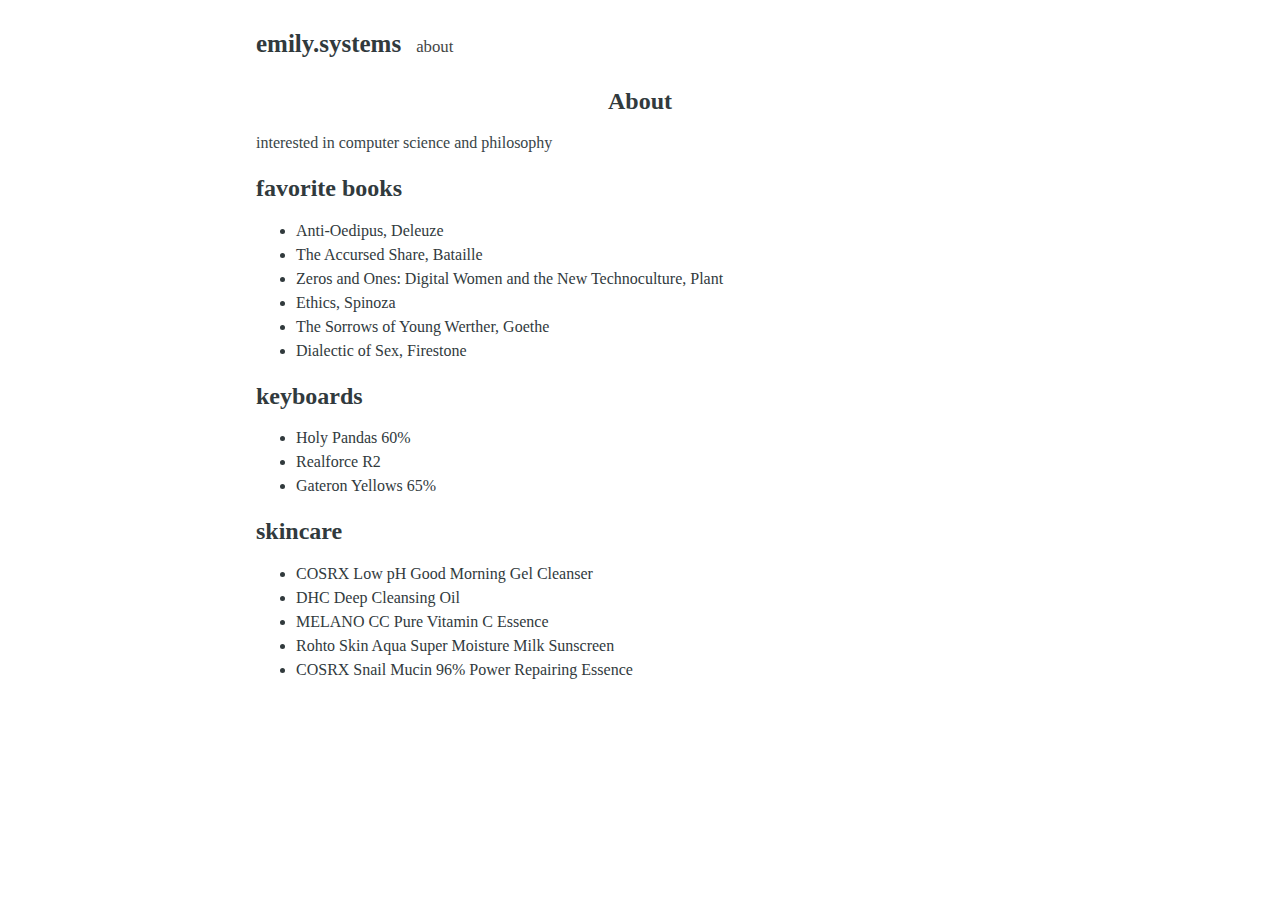
==== about/index.html @ c2751cf1 "first commit" ====
<!DOCTYPE html>
<html><head>
    <meta charset="utf-8">
    <meta name="viewport" content="width=device-width, initial-scale=1.0">
    <meta name="description" content="Your site description">
    
    <link rel="shortcut icon" href="https://emily.systems/favicon.ico">
    
    <link rel="stylesheet" href="/css/style.min.css">

    <title>About</title>
</head>
<body><header id="banner">
    <h2><a href="https://emily.systems">emily.systems</a></h2>
    <nav>
        <ul>
            <li>
                <a href="/about/" title="about">about</a>
            </li>
        </ul>
    </nav>
</header>
<main id="content">
<article>
    <header id="post-header">
        <h1>About</h1>
        <div></div>
    </header><p>interested in computer science and philosophy</p>
<h2 id="favorite-books">favorite books</h2>
<ul>
<li>Anti-Oedipus, Deleuze</li>
<li>The Accursed Share, Bataille</li>
<li>Zeros and Ones: Digital Women and the New Technoculture, Plant</li>
<li>Ethics, Spinoza</li>
<li>The Sorrows of Young Werther, Goethe</li>
<li>Dialectic of Sex, Firestone</li>
</ul>
<h2 id="keyboards">keyboards</h2>
<ul>
<li>Holy Pandas 60%</li>
<li>Realforce R2</li>
<li>Gateron Yellows 65%</li>
</ul>
<h2 id="skincare">skincare</h2>
<ul>
<li>COSRX Low pH Good Morning Gel Cleanser</li>
<li>DHC Deep Cleansing Oil</li>
<li>MELANO CC Pure Vitamin C Essence</li>
<li>Rohto Skin Aqua Super Moisture Milk Sunscreen</li>
<li>COSRX Snail Mucin 96% Power Repairing Essence</li>
</ul>
</article>

        </main><footer id="footer">
    
</footer>
</body>
</html>
---- css/style.min.css ----
*,*:before,*:after{box-sizing:border-box}html{font-size:62.5%}body{font-size:16px;font-size:1.6rem;font-family:inter;color:#313a3d;width:100%;margin:0 auto;padding:0 16px;line-height:1.6}header#banner{margin:25px 0}header#banner a{color:#313a3d;text-decoration:none}header#banner a:hover{text-decoration:none}header#banner h2{display:inline;font-size:21px;font-size:2.1rem;margin:0 8px 0 0}header#banner nav{display:inline-block}header#banner nav ul{list-style-type:none;font-size:1.05em;text-transform:lowercase;margin:0;padding:0}header#banner nav ul li{display:inline;margin:0 3px}header#banner nav ul li a{color:#454545}main#content a{color:#007dfa;text-decoration:none}main#content a:hover{text-decoration:underline}main#content h1,main#content h2,main#content h3,main#content h4,main#content h5,main#content h6{margin-bottom:0;line-height:1.15}main#content h3{font-size:19px;font-size:1.9rem}main#content h1+p,main#content h2+p,main#content h3+p,main#content h4+p,main#content h5+p,main#content h6+p{margin-top:5px}main#content p{color:#394548;margin:16px 0}main#content hr{height:1px;border:0;background:#d8d8d8}main#content abbr{cursor:help}main#content ul#posts{list-style-type:none;font-size:16px;font-size:1.6rem;margin-top:0;padding:0}main#content ul#posts li{margin:5px 0;padding:0}main#content ul#posts small{font-size:.8em;color:#767676;margin-left:10px}main#content ul#posts li a{text-decoration:none}main#content ul#posts li a:hover small{color:inherit}main#content header#post-header h1{display:block;font-size:23px;font-size:2.3rem;font-weight:600;line-height:1.15}main#content header#post-header{text-align:center}main#content header#post-header>div{display:block;font-size:.85em;color:#767676}main#content #toc{border:1px solid #b1b1b1;border-radius:1px;line-height:26px;margin:16px 0;padding:9px 14px}main#content #toc h4{font-size:1.06em;color:#3d3d3d;margin:0}main#content #toc nav#TableOfContents{margin-top:4px}main#content #toc nav#TableOfContents>ul,main#content #toc nav#TableOfContents>ol{margin-left:-40px}main#content #toc ul,main#content #toc ol{font-size:.98em;margin:0;padding:0 0 0 40px}main#content #toc ul{list-style-type:none}main#content #toc ol{counter-reset:item}main#content #toc ol li{display:block}main#content #toc ol li:before{content:counters(item,".")". ";counter-increment:item}main#content img{max-width:100%;margin:0 auto}main#content figure{margin:16px 0}main#content figure img{display:block;max-width:100%;margin:0 auto}main#content figure figcaption{font-size:.92em;font-style:italic;line-height:22px;text-align:center;margin-top:6px;padding:0 10px}main#content figure figcaption h4{font-style:normal;display:inline;margin:0}main#content figure figcaption p{display:inline;margin:0;padding-left:8px}main#content blockquote{font-style:italic;margin-top:10px;margin-bottom:10px;margin-left:50px;padding-left:15px;border-left:3px solid #ccc}main#content code,main#content pre{font-family:menlo,monospace}main#content code{font-size:.96em;padding:0 5px}main#content pre{display:block;overflow-x:auto;font-size:14px;font-size:1.4rem;white-space:pre;margin:20px 0;padding:1.5rem;line-height:1.4}main#content pre code{padding:0}main#content section.footnotes{font-size:.9em}footer#footer{font-size:14px;font-size:1.4rem;font-weight:400;color:#b3b3b3;margin:40px 0}@media(min-width:770px){body{width:50em;line-height:1.5;overflow-y:scroll}main#content hr{width:108%;margin-left:-3.8%}header#banner h2{font-size:25px;font-size:2.5rem}main#content h3{font-size:20px;font-size:2rem}main#content ul#posts{font-size:18px;font-size:1.8rem}main#content header#post-header h1{font-size:24px;font-size:2.4rem}main#content img{max-width:108%;margin-left:-3.8%}main#content figure{margin-left:-3.8%}main#content figure img{max-width:108%}main#content pre{width:108%;margin-left:-3.8%;padding:1.5rem 2.2rem}}.chroma{color:#f8f8f2;background-color:#272822}.chroma .err{color:#960050;background-color:#1e0010}.chroma .lntd{vertical-align:top;padding:0;margin:0;border:0}.chroma .lntable{border-spacing:0;padding:0;margin:0;border:0;width:auto;overflow:auto;display:block}.chroma .hl{display:block;width:100%;background-color:#ffc}.chroma .lnt{margin-right:.4em;padding:0 .4em;color:#7f7f7f}.chroma .ln{margin-right:.4em;padding:0 .4em;color:#7f7f7f}.chroma .k{color:#66d9ef}.chroma .kc{color:#66d9ef}.chroma .kd{color:#66d9ef}.chroma .kn{color:#f92672}.chroma .kp{color:#66d9ef}.chroma .kr{color:#66d9ef}.chroma .kt{color:#66d9ef}.chroma .na{color:#a6e22e}.chroma .nc{color:#a6e22e}.chroma .no{color:#66d9ef}.chroma .nd{color:#a6e22e}.chroma .ne{color:#a6e22e}.chroma .nf{color:#a6e22e}.chroma .nx{color:#a6e22e}.chroma .nt{color:#f92672}.chroma .l{color:#ae81ff}.chroma .ld{color:#e6db74}.chroma .s{color:#e6db74}.chroma .sa{color:#e6db74}.chroma .sb{color:#e6db74}.chroma .sc{color:#e6db74}.chroma .dl{color:#e6db74}.chroma .sd{color:#e6db74}.chroma .s2{color:#e6db74}.chroma .se{color:#ae81ff}.chroma .sh{color:#e6db74}.chroma .si{color:#e6db74}.chroma .sx{color:#e6db74}.chroma .sr{color:#e6db74}.chroma .s1{color:#e6db74}.chroma .ss{color:#e6db74}.chroma .m{color:#ae81ff}.chroma .mb{color:#ae81ff}.chroma .mf{color:#ae81ff}.chroma .mh{color:#ae81ff}.chroma .mi{color:#ae81ff}.chroma .il{color:#ae81ff}.chroma .mo{color:#ae81ff}.chroma .o{color:#f92672}.chroma .ow{color:#f92672}.chroma .c{color:#75715e}.chroma .ch{color:#75715e}.chroma .cm{color:#75715e}.chroma .c1{color:#75715e}.chroma .cs{color:#75715e}.chroma .cp{color:#75715e}.chroma .cpf{color:#75715e}.chroma .gd{color:#f92672}.chroma .ge{font-style:italic}.chroma .gi{color:#a6e22e}.chroma .gs{font-weight:700}.chroma .gu{color:#75715e}
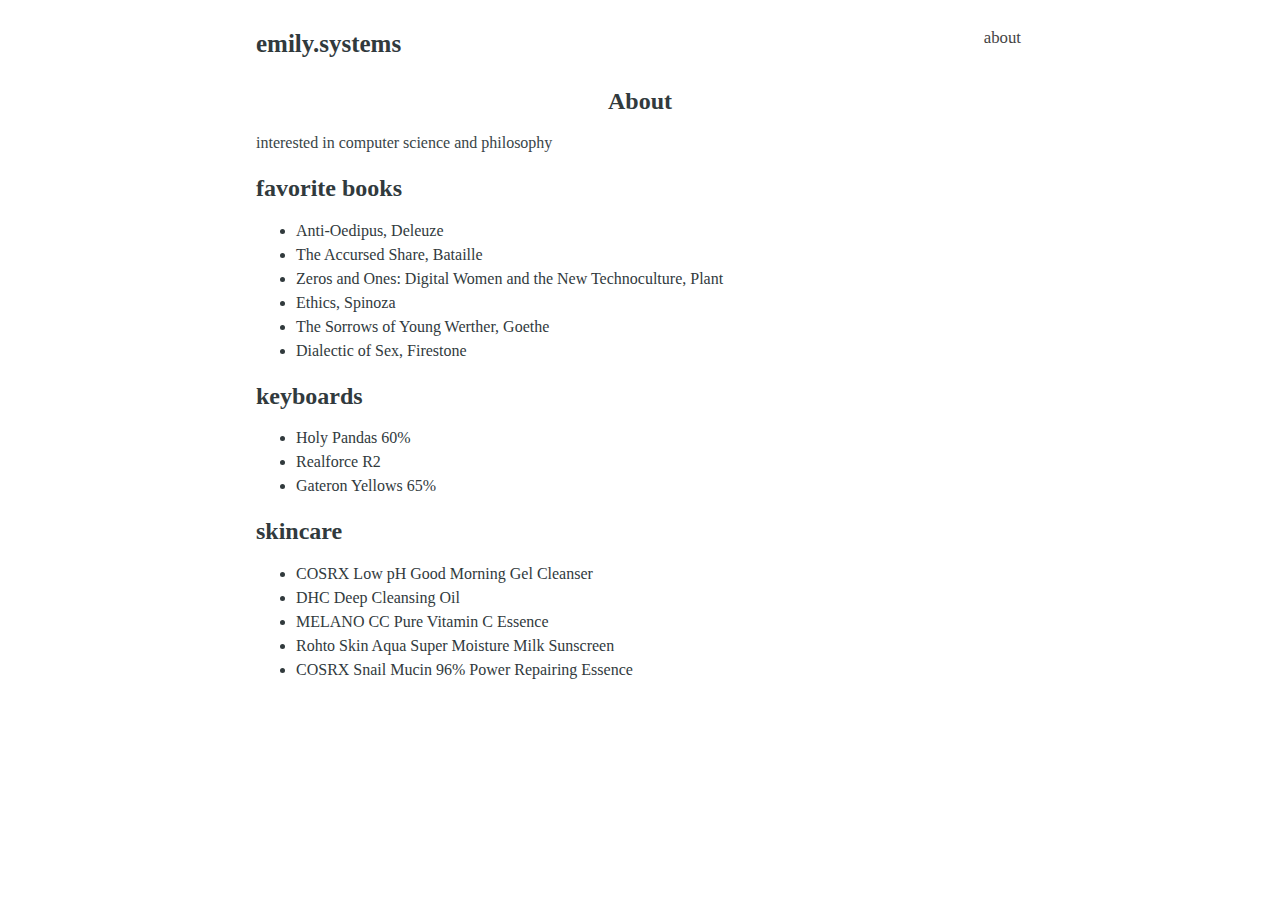
==== commit 5bb01cbe: "rebuild" ====
--- a/about/index.html
+++ b/about/index.html
@@ -2,7 +2,7 @@
 <html><head>
     <meta charset="utf-8">
     <meta name="viewport" content="width=device-width, initial-scale=1.0">
-    <meta name="description" content="Your site description">
+    <meta name="description" content="emily.systems">
     
     <link rel="shortcut icon" href="https://emily.systems/favicon.ico">
     
--- a/css/style.min.css
+++ b/css/style.min.css
@@ -1 +1 @@
-*,*:before,*:after{box-sizing:border-box}html{font-size:62.5%}body{font-size:16px;font-size:1.6rem;font-family:inter;color:#313a3d;width:100%;margin:0 auto;padding:0 16px;line-height:1.6}header#banner{margin:25px 0}header#banner a{color:#313a3d;text-decoration:none}header#banner a:hover{text-decoration:none}header#banner h2{display:inline;font-size:21px;font-size:2.1rem;margin:0 8px 0 0}header#banner nav{display:inline-block}header#banner nav ul{list-style-type:none;font-size:1.05em;text-transform:lowercase;margin:0;padding:0}header#banner nav ul li{display:inline;margin:0 3px}header#banner nav ul li a{color:#454545}main#content a{color:#007dfa;text-decoration:none}main#content a:hover{text-decoration:underline}main#content h1,main#content h2,main#content h3,main#content h4,main#content h5,main#content h6{margin-bottom:0;line-height:1.15}main#content h3{font-size:19px;font-size:1.9rem}main#content h1+p,main#content h2+p,main#content h3+p,main#content h4+p,main#content h5+p,main#content h6+p{margin-top:5px}main#content p{color:#394548;margin:16px 0}main#content hr{height:1px;border:0;background:#d8d8d8}main#content abbr{cursor:help}main#content ul#posts{list-style-type:none;font-size:16px;font-size:1.6rem;margin-top:0;padding:0}main#content ul#posts li{margin:5px 0;padding:0}main#content ul#posts small{font-size:.8em;color:#767676;margin-left:10px}main#content ul#posts li a{text-decoration:none}main#content ul#posts li a:hover small{color:inherit}main#content header#post-header h1{display:block;font-size:23px;font-size:2.3rem;font-weight:600;line-height:1.15}main#content header#post-header{text-align:center}main#content header#post-header>div{display:block;font-size:.85em;color:#767676}main#content #toc{border:1px solid #b1b1b1;border-radius:1px;line-height:26px;margin:16px 0;padding:9px 14px}main#content #toc h4{font-size:1.06em;color:#3d3d3d;margin:0}main#content #toc nav#TableOfContents{margin-top:4px}main#content #toc nav#TableOfContents>ul,main#content #toc nav#TableOfContents>ol{margin-left:-40px}main#content #toc ul,main#content #toc ol{font-size:.98em;margin:0;padding:0 0 0 40px}main#content #toc ul{list-style-type:none}main#content #toc ol{counter-reset:item}main#content #toc ol li{display:block}main#content #toc ol li:before{content:counters(item,".")". ";counter-increment:item}main#content img{max-width:100%;margin:0 auto}main#content figure{margin:16px 0}main#content figure img{display:block;max-width:100%;margin:0 auto}main#content figure figcaption{font-size:.92em;font-style:italic;line-height:22px;text-align:center;margin-top:6px;padding:0 10px}main#content figure figcaption h4{font-style:normal;display:inline;margin:0}main#content figure figcaption p{display:inline;margin:0;padding-left:8px}main#content blockquote{font-style:italic;margin-top:10px;margin-bottom:10px;margin-left:50px;padding-left:15px;border-left:3px solid #ccc}main#content code,main#content pre{font-family:menlo,monospace}main#content code{font-size:.96em;padding:0 5px}main#content pre{display:block;overflow-x:auto;font-size:14px;font-size:1.4rem;white-space:pre;margin:20px 0;padding:1.5rem;line-height:1.4}main#content pre code{padding:0}main#content section.footnotes{font-size:.9em}footer#footer{font-size:14px;font-size:1.4rem;font-weight:400;color:#b3b3b3;margin:40px 0}@media(min-width:770px){body{width:50em;line-height:1.5;overflow-y:scroll}main#content hr{width:108%;margin-left:-3.8%}header#banner h2{font-size:25px;font-size:2.5rem}main#content h3{font-size:20px;font-size:2rem}main#content ul#posts{font-size:18px;font-size:1.8rem}main#content header#post-header h1{font-size:24px;font-size:2.4rem}main#content img{max-width:108%;margin-left:-3.8%}main#content figure{margin-left:-3.8%}main#content figure img{max-width:108%}main#content pre{width:108%;margin-left:-3.8%;padding:1.5rem 2.2rem}}.chroma{color:#f8f8f2;background-color:#272822}.chroma .err{color:#960050;background-color:#1e0010}.chroma .lntd{vertical-align:top;padding:0;margin:0;border:0}.chroma .lntable{border-spacing:0;padding:0;margin:0;border:0;width:auto;overflow:auto;display:block}.chroma .hl{display:block;width:100%;background-color:#ffc}.chroma .lnt{margin-right:.4em;padding:0 .4em;color:#7f7f7f}.chroma .ln{margin-right:.4em;padding:0 .4em;color:#7f7f7f}.chroma .k{color:#66d9ef}.chroma .kc{color:#66d9ef}.chroma .kd{color:#66d9ef}.chroma .kn{color:#f92672}.chroma .kp{color:#66d9ef}.chroma .kr{color:#66d9ef}.chroma .kt{color:#66d9ef}.chroma .na{color:#a6e22e}.chroma .nc{color:#a6e22e}.chroma .no{color:#66d9ef}.chroma .nd{color:#a6e22e}.chroma .ne{color:#a6e22e}.chroma .nf{color:#a6e22e}.chroma .nx{color:#a6e22e}.chroma .nt{color:#f92672}.chroma .l{color:#ae81ff}.chroma .ld{color:#e6db74}.chroma .s{color:#e6db74}.chroma .sa{color:#e6db74}.chroma .sb{color:#e6db74}.chroma .sc{color:#e6db74}.chroma .dl{color:#e6db74}.chroma .sd{color:#e6db74}.chroma .s2{color:#e6db74}.chroma .se{color:#ae81ff}.chroma .sh{color:#e6db74}.chroma .si{color:#e6db74}.chroma .sx{color:#e6db74}.chroma .sr{color:#e6db74}.chroma .s1{color:#e6db74}.chroma .ss{color:#e6db74}.chroma .m{color:#ae81ff}.chroma .mb{color:#ae81ff}.chroma .mf{color:#ae81ff}.chroma .mh{color:#ae81ff}.chroma .mi{color:#ae81ff}.chroma .il{color:#ae81ff}.chroma .mo{color:#ae81ff}.chroma .o{color:#f92672}.chroma .ow{color:#f92672}.chroma .c{color:#75715e}.chroma .ch{color:#75715e}.chroma .cm{color:#75715e}.chroma .c1{color:#75715e}.chroma .cs{color:#75715e}.chroma .cp{color:#75715e}.chroma .cpf{color:#75715e}.chroma .gd{color:#f92672}.chroma .ge{font-style:italic}.chroma .gi{color:#a6e22e}.chroma .gs{font-weight:700}.chroma .gu{color:#75715e}+*,*:before,*:after{box-sizing:border-box}html{font-size:62.5%}body{font-size:16px;font-size:1.6rem;font-family:inter;color:#313a3d;width:100%;margin:0 auto;padding:0 16px;line-height:1.6}header#banner{margin:25px 0}header#banner a{color:#313a3d;text-decoration:none}header#banner a:hover{text-decoration:none}header#banner h2{display:inline;font-size:21px;font-size:2.1rem;margin:0 8px 0 0}header#banner nav{display:inline-block}header#banner nav ul{list-style-type:none;font-size:1.05em;text-transform:lowercase;margin:0;padding:0}header#banner nav ul li{display:inline;margin:0 3px}header#banner nav ul li a{color:#454545}header#banner nav{float:right}main#content a{color:#007dfa;text-decoration:none}main#content a:hover{text-decoration:underline}main#content h1,main#content h2,main#content h3,main#content h4,main#content h5,main#content h6{margin-bottom:0;line-height:1.15}main#content h3{font-size:19px;font-size:1.9rem}main#content h1+p,main#content h2+p,main#content h3+p,main#content h4+p,main#content h5+p,main#content h6+p{margin-top:5px}main#content p{color:#394548;margin:16px 0}main#content hr{height:1px;border:0;background:#d8d8d8}main#content abbr{cursor:help}main#content ul#posts{list-style-type:none;font-size:16px;font-size:1.6rem;margin-top:0;padding:0}main#content ul#posts li{margin:5px 0;padding:0}main#content ul#posts small{font-size:.8em;color:#767676;margin-left:10px}main#content ul#posts li a{text-decoration:none}main#content ul#posts li a:hover small{color:inherit}main#content header#post-header h1{display:block;font-size:23px;font-size:2.3rem;font-weight:600;line-height:1.15}main#content header#post-header{text-align:center}main#content header#post-header>div{display:block;font-size:.85em;color:#767676}main#content #toc{border:1px solid #b1b1b1;border-radius:1px;line-height:26px;margin:16px 0;padding:9px 14px}main#content #toc h4{font-size:1.06em;color:#3d3d3d;margin:0}main#content #toc nav#TableOfContents{margin-top:4px}main#content #toc nav#TableOfContents>ul,main#content #toc nav#TableOfContents>ol{margin-left:-40px}main#content #toc ul,main#content #toc ol{font-size:.98em;margin:0;padding:0 0 0 40px}main#content #toc ul{list-style-type:none}main#content #toc ol{counter-reset:item}main#content #toc ol li{display:block}main#content #toc ol li:before{content:counters(item,".")". ";counter-increment:item}main#content img{max-width:100%;margin:0 auto}main#content figure{margin:16px 0}main#content figure img{display:block;max-width:100%;margin:0 auto}main#content figure figcaption{font-size:.92em;font-style:italic;line-height:22px;text-align:center;margin-top:6px;padding:0 10px}main#content figure figcaption h4{font-style:normal;display:inline;margin:0}main#content figure figcaption p{display:inline;margin:0;padding-left:8px}main#content blockquote{font-style:italic;margin-top:10px;margin-bottom:10px;margin-left:50px;padding-left:15px;border-left:3px solid #ccc}main#content code,main#content pre{font-family:menlo,monospace}main#content code{font-size:.96em;padding:0 5px}main#content pre{display:block;overflow-x:auto;font-size:14px;font-size:1.4rem;white-space:pre;margin:20px 0;padding:1.5rem;line-height:1.4}main#content pre code{padding:0}main#content section.footnotes{font-size:.9em}footer#footer{font-size:14px;font-size:1.4rem;font-weight:400;color:#b3b3b3;margin:40px 0}@media(min-width:770px){body{width:50em;line-height:1.5;overflow-y:scroll}main#content hr{width:108%;margin-left:-3.8%}header#banner h2{font-size:25px;font-size:2.5rem}main#content h3{font-size:20px;font-size:2rem}main#content ul#posts{font-size:18px;font-size:1.8rem}main#content header#post-header h1{font-size:24px;font-size:2.4rem}main#content img{max-width:108%;margin-left:-3.8%}main#content figure{margin-left:-3.8%}main#content figure img{max-width:108%}main#content pre{width:108%;margin-left:-3.8%;padding:1.5rem 2.2rem}}.chroma{color:#f8f8f2;background-color:#272822}.chroma .err{color:#960050;background-color:#1e0010}.chroma .lntd{vertical-align:top;padding:0;margin:0;border:0}.chroma .lntable{border-spacing:0;padding:0;margin:0;border:0;width:auto;overflow:auto;display:block}.chroma .hl{display:block;width:100%;background-color:#ffc}.chroma .lnt{margin-right:.4em;padding:0 .4em;color:#7f7f7f}.chroma .ln{margin-right:.4em;padding:0 .4em;color:#7f7f7f}.chroma .k{color:#66d9ef}.chroma .kc{color:#66d9ef}.chroma .kd{color:#66d9ef}.chroma .kn{color:#f92672}.chroma .kp{color:#66d9ef}.chroma .kr{color:#66d9ef}.chroma .kt{color:#66d9ef}.chroma .na{color:#a6e22e}.chroma .nc{color:#a6e22e}.chroma .no{color:#66d9ef}.chroma .nd{color:#a6e22e}.chroma .ne{color:#a6e22e}.chroma .nf{color:#a6e22e}.chroma .nx{color:#a6e22e}.chroma .nt{color:#f92672}.chroma .l{color:#ae81ff}.chroma .ld{color:#e6db74}.chroma .s{color:#e6db74}.chroma .sa{color:#e6db74}.chroma .sb{color:#e6db74}.chroma .sc{color:#e6db74}.chroma .dl{color:#e6db74}.chroma .sd{color:#e6db74}.chroma .s2{color:#e6db74}.chroma .se{color:#ae81ff}.chroma .sh{color:#e6db74}.chroma .si{color:#e6db74}.chroma .sx{color:#e6db74}.chroma .sr{color:#e6db74}.chroma .s1{color:#e6db74}.chroma .ss{color:#e6db74}.chroma .m{color:#ae81ff}.chroma .mb{color:#ae81ff}.chroma .mf{color:#ae81ff}.chroma .mh{color:#ae81ff}.chroma .mi{color:#ae81ff}.chroma .il{color:#ae81ff}.chroma .mo{color:#ae81ff}.chroma .o{color:#f92672}.chroma .ow{color:#f92672}.chroma .c{color:#75715e}.chroma .ch{color:#75715e}.chroma .cm{color:#75715e}.chroma .c1{color:#75715e}.chroma .cs{color:#75715e}.chroma .cp{color:#75715e}.chroma .cpf{color:#75715e}.chroma .gd{color:#f92672}.chroma .ge{font-style:italic}.chroma .gi{color:#a6e22e}.chroma .gs{font-weight:700}.chroma .gu{color:#75715e}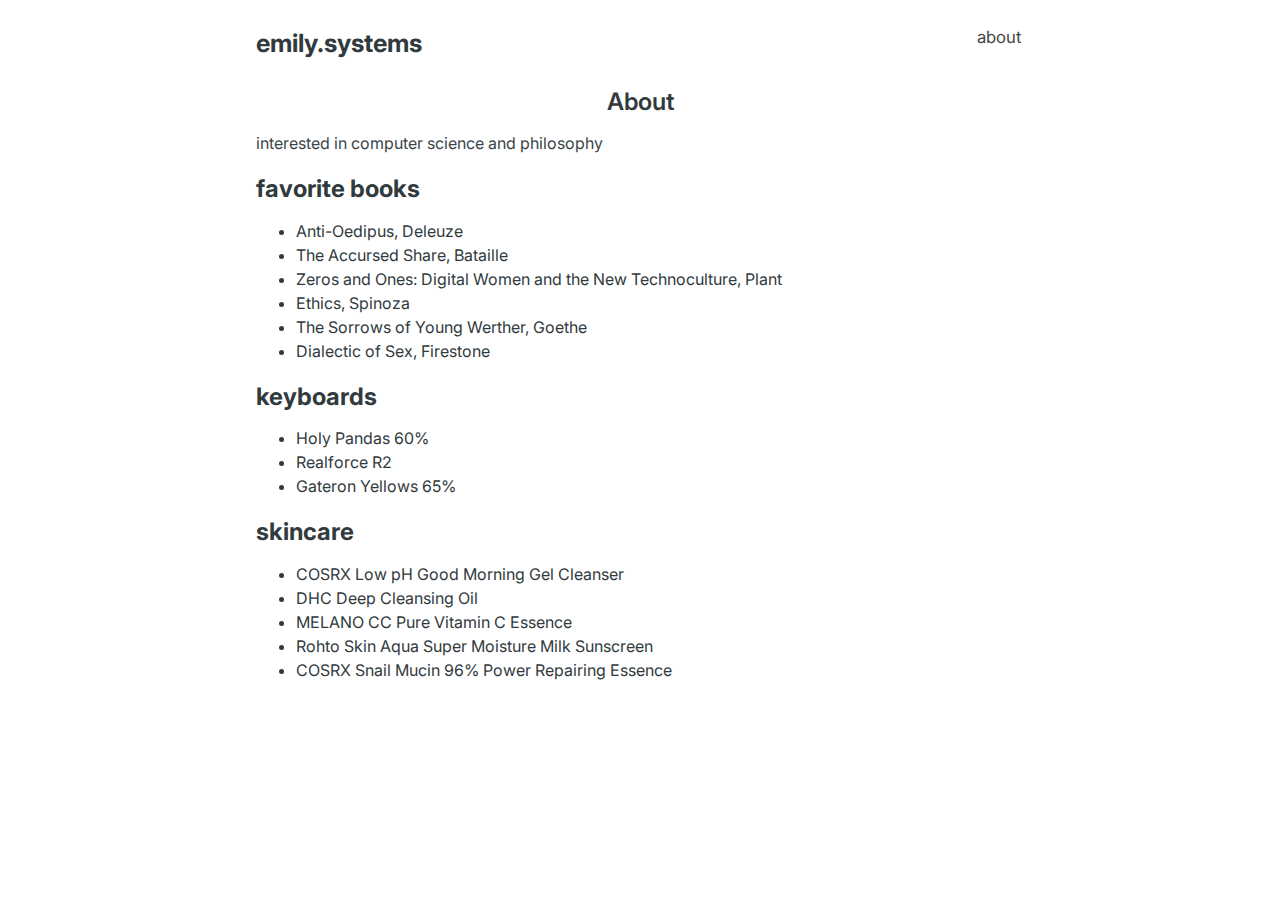
==== commit 5cd01094: "update font" ====
--- a/about/index.html
+++ b/about/index.html
@@ -7,6 +7,7 @@
     <link rel="shortcut icon" href="https://emily.systems/favicon.ico">
     
     <link rel="stylesheet" href="/css/style.min.css">
+    <link href='https://fonts.googleapis.com/css?family=Inter' rel='stylesheet'>
 
     <title>About</title>
 </head>
